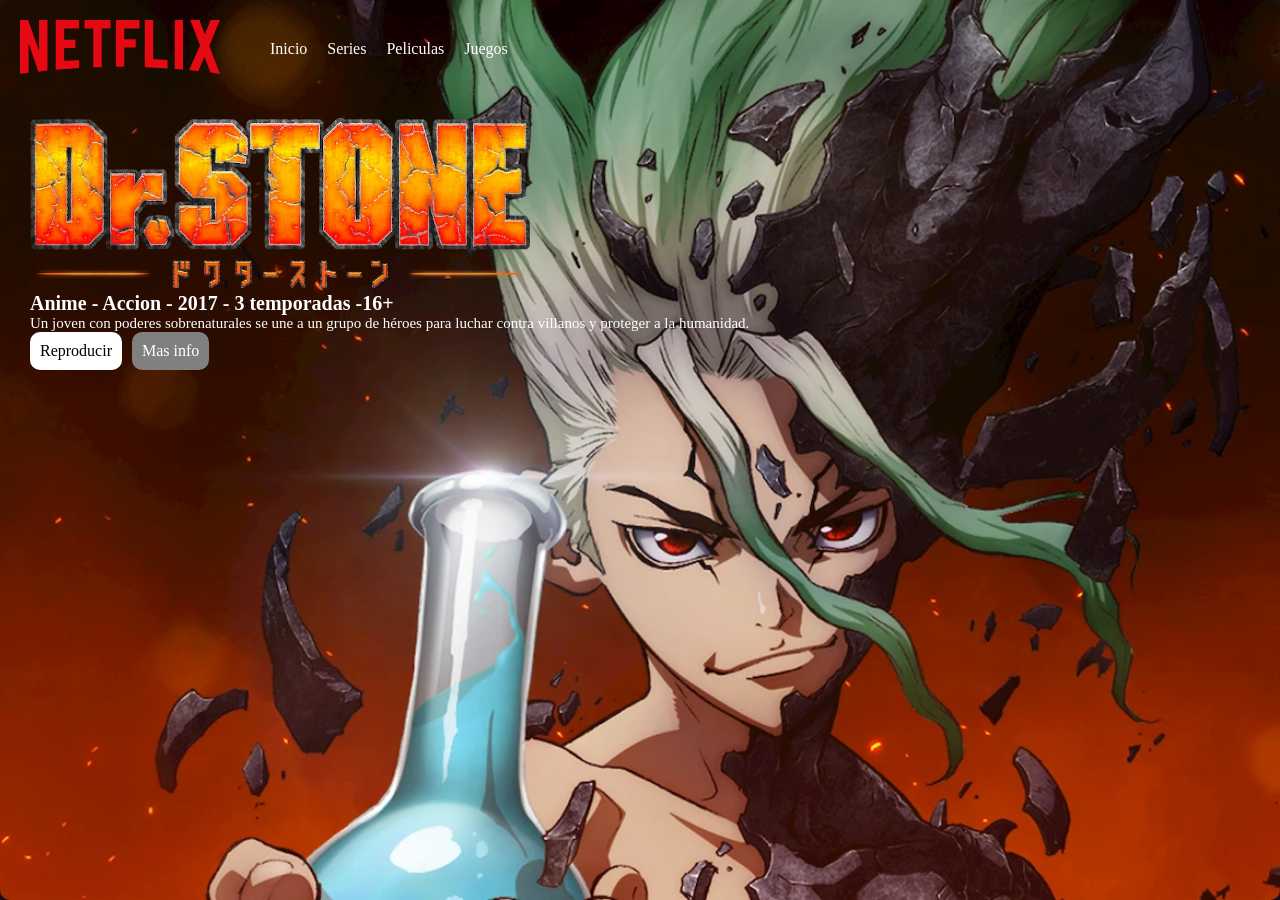
==== ejercicio1/index.html @ aaafb4e2 "Aver si sale" ====
<!DOCTYPE html>
<html lang="en">

<head>
    <meta charset="UTF-8">
    <meta name="viewport" content="width=device-width, initial-scale=1.0">
    <title>Document</title>
    <link rel="stylesheet" href="style.css">
</head>

<body>
    <nav class="nav">
        <div class="nav-logo">
            <img class="nav-image" src="./images/logoNetflix.svg" alt="Logo">
        </div>
        <div class="nav-links">
            <p class="nav-link">Inicio</p>
            <p class="nav-link">Series</p>
            <p class="nav-link">Peliculas</p>
            <p class="nav-link">Juegos</p>
        </div>
    </nav>

    <div class="card">
        <img class= "card-bg"src="./images/fondoCard.webp" />
        <div class="card-content">
            <div class="card-logo-container">
                <img class="card-logo" src="./images/logoCard.webp" />

            </div>
            <div>
                <h6 class="card-title">Anime - Accion - 2017 - 3 temporadas -16+</h6>
                <p class="card-description">Un joven con poderes sobrenaturales se une a un grupo de héroes para luchar contra villanos y
                    proteger a la humanidad.
                </p>
                <div class="card-buttons">
                    <p class="card-button primary">Reproducir</p>
                    <p class="card-button secondary">Mas info</p>
                </div>
            </div>
        </div>
    </div>

</body>

</html>
---- ejercicio1/style.css ----
*{
    margin: 0;
    padding: 0;
}

body{
    background-color: #141414;
    color:white;
    padding: 20px;
}
.nav{
    display: flex;
    gap: 20px;
    align-items: center;
    flex-direction: colum;
    margin-bottom: 30px;
}

.nav-links{
    display: flex;
    gap: 20px

}

.nav-image{
    width: 100px;
}
.card{
    height: 550px;
}
.card-content{
    height: 100%;
    position: relative;
    flex-direction: column;
    justify-content:end;
    gap:10px;
    padding: 10px;
}
.card-bg{
    width: 100%;
    top: 0;
    left: 0;
    position:absolute;
    z-index: -1;
    height: 100%;
    object-fit: cover;
    object-position: right;
    border-radius: 10px;
}

.card-logo{
    width: 100px;
}
@media (min-width: 768px){
.nav{
    flex-direction: row;
    gap: 50px;
}
.nav-image{
    width: 200px;
}

}

@media(min-width: 1200px){
    .card-logo{
        width: 500px;
    }
    .card-title{
        font-size: 20px;
    }

    .card-description{
        font-size: 15px;
    }
}

.card-buttons{
    display: flex;
    gap: 10px;
}
.card-button{
    border-radius: 10px;
    padding: 10px;
}
.primary{
    background-color: white;
    color: black;
}
.secondary{
    background-color: gray;
    color: white;
}
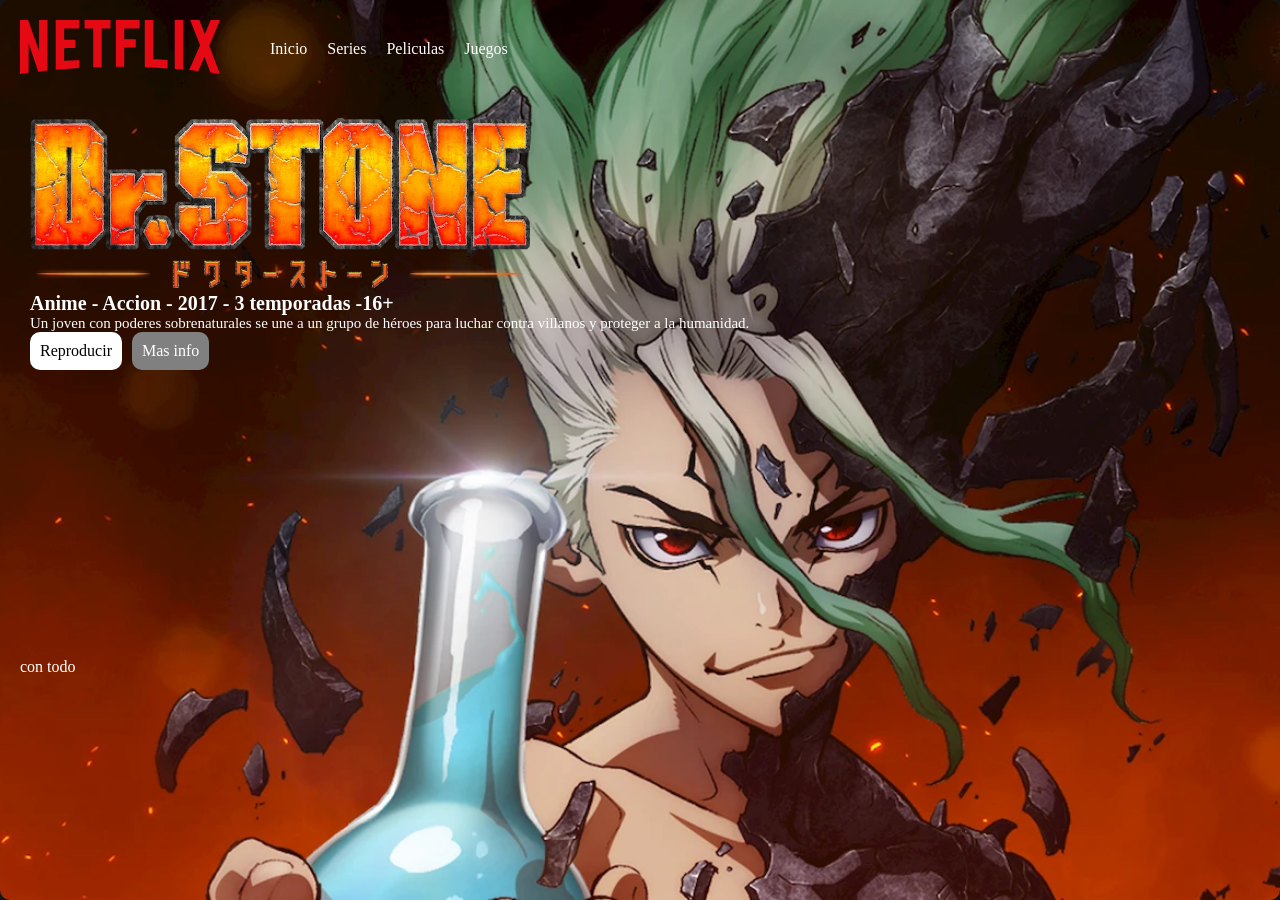
==== commit 62b6f0a6: "Inicializando repositorio" ====
--- a/ejercicio1/index.html
+++ b/ejercicio1/index.html
@@ -42,5 +42,5 @@
     </div>
 
 </body>
-
+con todo
 </html>
